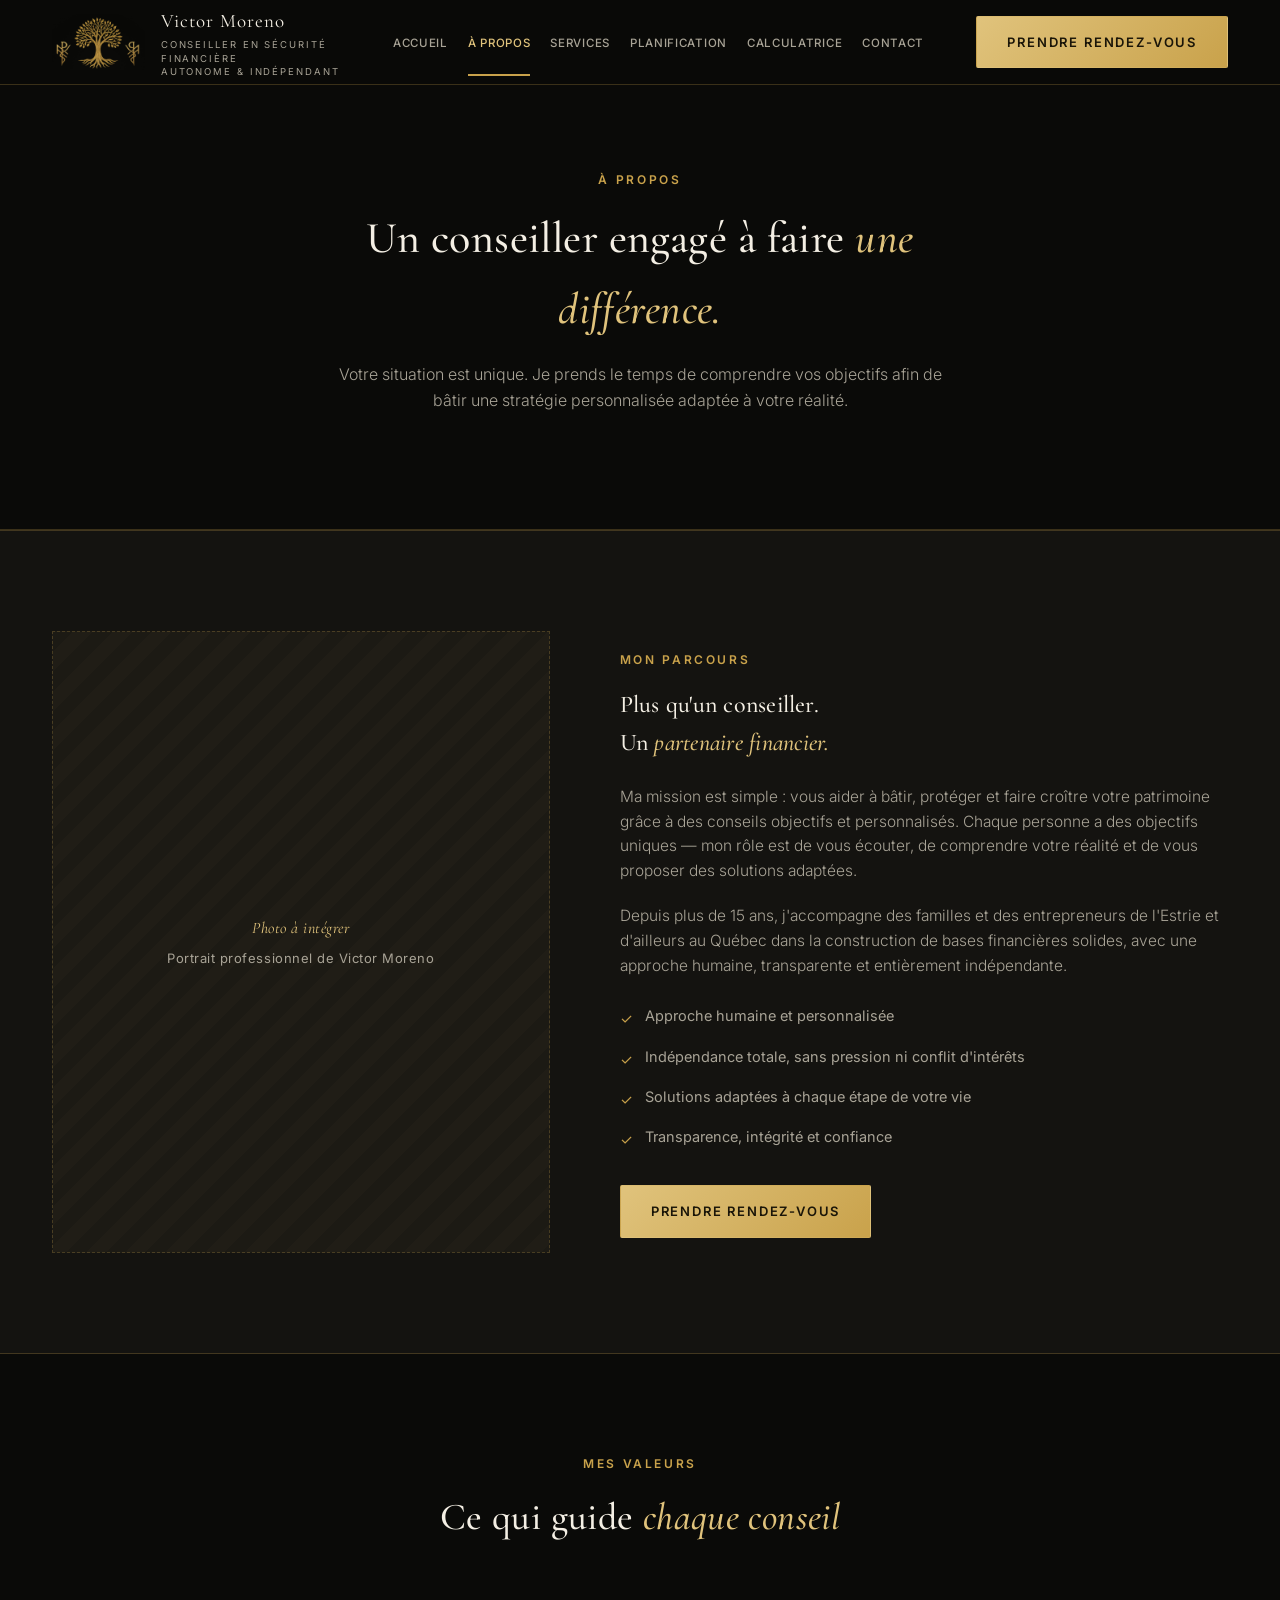
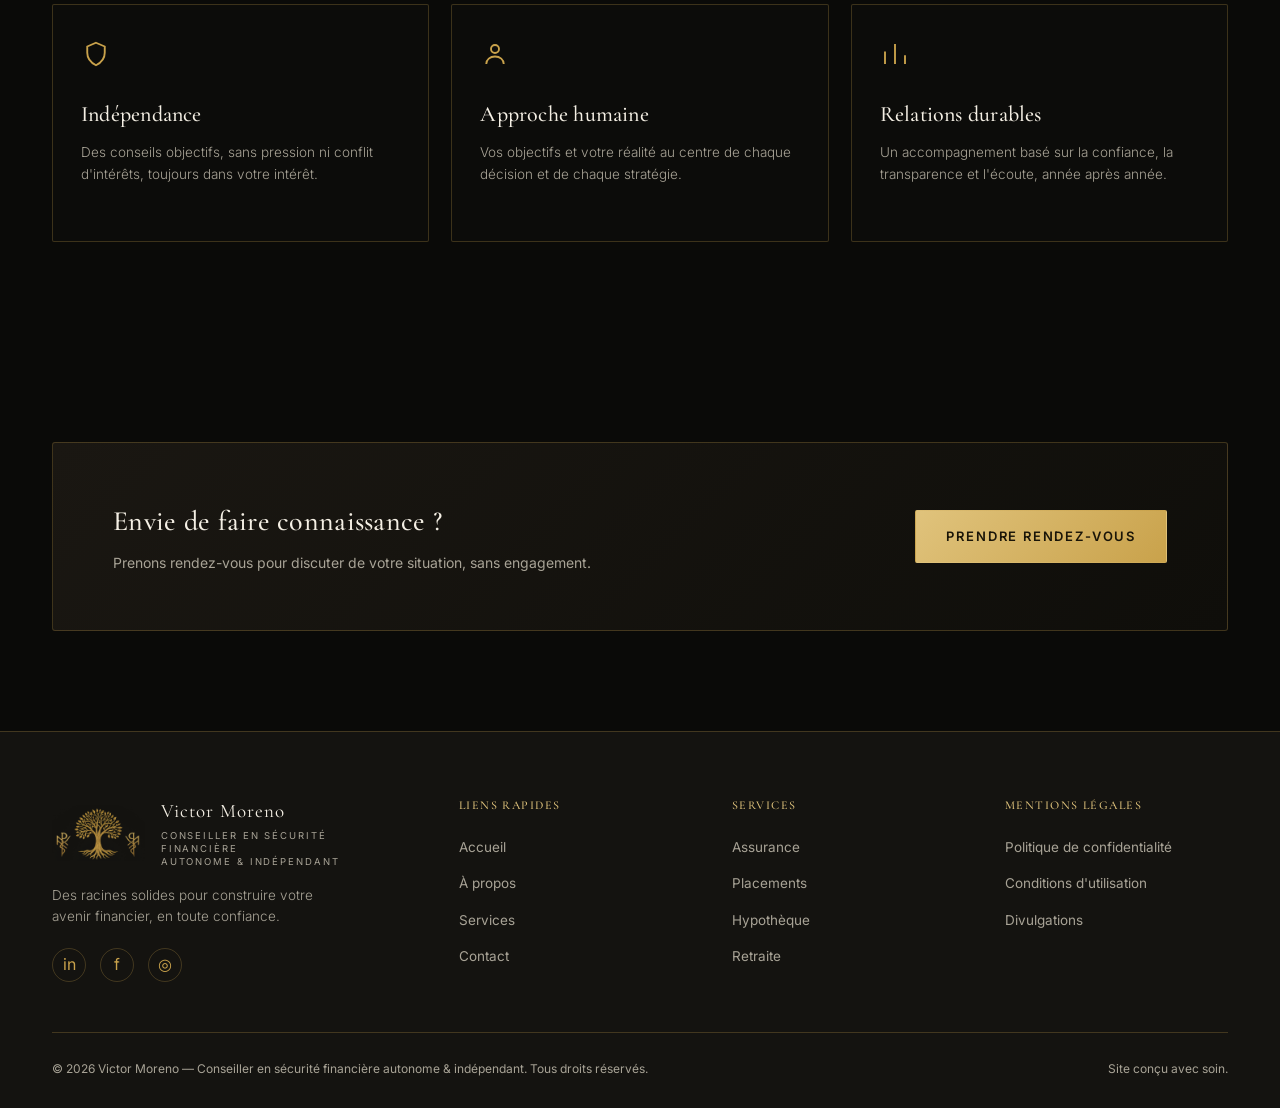
==== a-propos.html @ ce73782e "Add files via upload Site" ====
<!DOCTYPE html>
<html lang="fr">
<head>
<meta charset="UTF-8">
<meta name="viewport" content="width=device-width, initial-scale=1.0">
<title>À propos | Victor Moreno</title>
<link rel="preconnect" href="https://fonts.googleapis.com">
<link href="https://fonts.googleapis.com/css2?family=Cormorant+Garamond:ital,wght@0,400;0,500;0,600;1,500&family=Inter:wght@300;400;500;600;700&display=swap" rel="stylesheet">
<link rel="stylesheet" href="style.css">
</head>
<body>

<header>
  <div class="wrap nav">
    <div class="brand">
      <img src="logo-arbre.png" alt="Logo Victor Moreno" class="brand-logo">
      <div class="brand-text">
        <div class="name">Victor Moreno</div>
        <div class="tag">Conseiller en sécurité financière<br>autonome & indépendant</div>
      </div>
    </div>
    <nav>
      <ul>
        <li><a href="index.html">Accueil</a></li>
        <li><a href="a-propos.html" class="active">À propos</a></li>
        <li><a href="services.html">Services</a></li>
        <li><a href="planification.html">Planification</a></li>
        <li><a href="calculatrice.html">Calculatrice</a></li>
        <li><a href="contact.html">Contact</a></li>
      </ul>
    </nav>
    <div class="nav-right">
      <a href="contact.html" class="btn btn-primary">Prendre rendez-vous</a>
      <div class="burger"><span></span><span></span><span></span></div>
    </div>
  </div>
</header>

<section style="padding:170px 0 60px;border-bottom:1px solid var(--line);">
  <div class="wrap section-head center" style="max-width:700px;">
    <span class="eyebrow">À propos</span>
    <h2 style="margin-top:14px;font-size:44px;">Un conseiller engagé à faire <em>une différence.</em></h2>
    <p style="color:var(--grey);margin-top:18px;font-size:16px;font-weight:300;">Votre situation est unique. Je prends le temps de comprendre vos objectifs afin de bâtir une stratégie personnalisée adaptée à votre réalité.</p>
  </div>
</section>

<section class="about">
  <div class="wrap about-grid">
    <div class="ph">
      <div><span>Photo à intégrer</span>Portrait professionnel de Victor Moreno</div>
    </div>
    <div>
      <span class="eyebrow">Mon parcours</span>
      <h2 style="margin-top:14px;">Plus qu'un conseiller.<br>Un <em style="color:var(--gold-light);font-style:italic;">partenaire financier.</em></h2>
      <p class="body" style="margin-top:22px;">Ma mission est simple : vous aider à bâtir, protéger et faire croître votre patrimoine grâce à des conseils objectifs et personnalisés. Chaque personne a des objectifs uniques — mon rôle est de vous écouter, de comprendre votre réalité et de vous proposer des solutions adaptées.</p>
      <p class="body">Depuis plus de 15 ans, j'accompagne des familles et des entrepreneurs de l'Estrie et d'ailleurs au Québec dans la construction de bases financières solides, avec une approche humaine, transparente et entièrement indépendante.</p>
      <ul>
        <li><span class="check">✓</span> Approche humaine et personnalisée</li>
        <li><span class="check">✓</span> Indépendance totale, sans pression ni conflit d'intérêts</li>
        <li><span class="check">✓</span> Solutions adaptées à chaque étape de votre vie</li>
        <li><span class="check">✓</span> Transparence, intégrité et confiance</li>
      </ul>
      <a href="contact.html" class="btn btn-primary">Prendre rendez-vous</a>
    </div>
  </div>
</section>

<section>
  <div class="wrap">
    <div class="section-head center">
      <span class="eyebrow">Mes valeurs</span>
      <h2 style="margin-top:14px;">Ce qui guide <em>chaque conseil</em></h2>
    </div>
    <div class="services-grid">
      <div class="service-card">
        <div class="ic"><svg viewBox="0 0 24 24" fill="none" stroke="currentColor" stroke-width="1.5"><path d="M12 3l7 3v5c0 5-3 8-7 10-4-2-7-5-7-10V6l7-3z"/></svg></div>
        <h3>Indépendance</h3>
        <p>Des conseils objectifs, sans pression ni conflit d'intérêts, toujours dans votre intérêt.</p>
      </div>
      <div class="service-card">
        <div class="ic"><svg viewBox="0 0 24 24" fill="none" stroke="currentColor" stroke-width="1.5"><circle cx="12" cy="8" r="3.2"/><path d="M5 20c0-3.5 3-6 7-6s7 2.5 7 6"/></svg></div>
        <h3>Approche humaine</h3>
        <p>Vos objectifs et votre réalité au centre de chaque décision et de chaque stratégie.</p>
      </div>
      <div class="service-card">
        <div class="ic"><svg viewBox="0 0 24 24" fill="none" stroke="currentColor" stroke-width="1.5"><path d="M4 20V10M12 20V4M20 20v-7"/></svg></div>
        <h3>Relations durables</h3>
        <p>Un accompagnement basé sur la confiance, la transparence et l'écoute, année après année.</p>
      </div>
    </div>
  </div>
</section>

<section>
  <div class="wrap">
    <div class="cta-band">
      <div>
        <h3>Envie de faire connaissance ?</h3>
        <p>Prenons rendez-vous pour discuter de votre situation, sans engagement.</p>
      </div>
      <a href="contact.html" class="btn btn-primary">Prendre rendez-vous</a>
    </div>
  </div>
</section>

<footer>
  <div class="wrap">
    <div class="footer-grid">
      <div class="footer-brand">
        <div class="brand" style="margin-bottom:0;">
          <img src="logo-arbre.png" alt="Logo Victor Moreno" class="brand-logo">
          <div class="brand-text"><div class="name">Victor Moreno</div><div class="tag">Conseiller en sécurité financière<br>autonome & indépendant</div></div>
        </div>
        <p>Des racines solides pour construire votre avenir financier, en toute confiance.</p>
        <div class="socials">
          <a href="#">in</a><a href="#">f</a><a href="#">◎</a>
        </div>
      </div>
      <div class="footer-col">
        <h4>Liens rapides</h4>
        <ul><li><a href="index.html">Accueil</a></li><li><a href="a-propos.html">À propos</a></li><li><a href="services.html">Services</a></li><li><a href="contact.html">Contact</a></li></ul>
      </div>
      <div class="footer-col">
        <h4>Services</h4>
        <ul><li><a href="services.html">Assurance</a></li><li><a href="services.html">Placements</a></li><li><a href="services.html">Hypothèque</a></li><li><a href="services.html">Retraite</a></li></ul>
      </div>
      <div class="footer-col">
        <h4>Mentions légales</h4>
        <ul><li><a href="#">Politique de confidentialité</a></li><li><a href="#">Conditions d'utilisation</a></li><li><a href="#">Divulgations</a></li></ul>
      </div>
    </div>
    <div class="footer-bottom">
      <span>© 2026 Victor Moreno — Conseiller en sécurité financière autonome & indépendant. Tous droits réservés.</span>
      <span>Site conçu avec soin.</span>
    </div>
  </div>
</footer>

<script src="script.js"></script>
</body>
</html>
---- style.css ----
:root{
    --black:#0a0a08;
    --charcoal:#141310;
    --panel:#1b1a15;
    --gold:#c9a24b;
    --gold-light:#e0c37c;
    --cream:#f4efe4;
    --grey:#a8a396;
    --line:rgba(201,162,75,0.25);
    --serif:'Cormorant Garamond', serif;
    --sans:'Inter', sans-serif;
  }
  *{margin:0;padding:0;box-sizing:border-box;}
  html{scroll-behavior:smooth;}
  body{
    background:var(--black);
    color:var(--cream);
    font-family:var(--sans);
    line-height:1.6;
    overflow-x:hidden;
  }
 
  a{color:inherit;text-decoration:none;}
  img{max-width:100%;display:block;}
  .wrap{max-width:1240px;margin:0 auto;padding:0 32px;}
  h1,h2,h3,h4{font-family:var(--serif);font-weight:500;letter-spacing:0.01em;}
  .eyebrow{
    font-size:12px;letter-spacing:0.22em;text-transform:uppercase;
    color:var(--gold);font-weight:600;
  }
  .btn{
    display:inline-flex;align-items:center;gap:8px;
    padding:15px 30px;font-size:13px;letter-spacing:0.14em;text-transform:uppercase;
    font-weight:600;border-radius:2px;transition:all .25s ease;cursor:pointer;
    border:1px solid transparent;white-space:nowrap;
  }
  .btn-primary{background:linear-gradient(135deg,var(--gold-light),var(--gold));color:#1a1508;}
  .btn-primary:hover{filter:brightness(1.08);transform:translateY(-1px);}
  .btn-outline{border-color:var(--gold);color:var(--gold-light);}
  .btn-outline:hover{background:rgba(201,162,75,0.1);}

  /* PLACEHOLDER IMAGE BLOCKS */
  .ph{
    position:relative;background:
      repeating-linear-gradient(135deg, #1c1a14 0px, #1c1a14 14px, #201d16 14px, #201d16 28px);
    border:1px dashed var(--line);
    display:flex;align-items:center;justify-content:center;
    text-align:center;color:var(--grey);font-size:13px;
    letter-spacing:0.04em;padding:20px;
  }
  .ph span{display:block;font-family:var(--serif);font-size:16px;color:var(--gold-light);margin-bottom:6px;font-style:italic;}

  /* HEADER */
  header{
    position:fixed;top:0;left:0;right:0;z-index:100;
    background:rgba(10,10,8,0.85);backdrop-filter:blur(10px);
    border-bottom:1px solid var(--line);
  }
  .nav{display:flex;align-items:center;justify-content:space-between;height:84px;gap:16px;}
  .brand{display:flex;align-items:center;gap:16px;flex-shrink:0;}
  .brand-mark{
    font-family:var(--serif);font-style:italic;font-weight:600;
    font-size:40px;line-height:1;letter-spacing:-0.03em;
    background:linear-gradient(180deg, var(--gold-light) 15%, var(--gold) 90%);
    -webkit-background-clip:text;background-clip:text;color:transparent;
    display:block;padding-bottom:2px;
  }
  .brand-logo{
    height:56px;width:auto;display:block;flex-shrink:0;
    object-fit:contain;
  }
  .brand-text{max-width:180px;}
  .brand-text .name{font-family:var(--serif);font-size:19px;letter-spacing:0.06em;color:var(--cream);}
  .brand-text .tag{font-size:9.5px;letter-spacing:0.2em;color:var(--grey);text-transform:uppercase;line-height:1.4;white-space:normal;margin-top:2px;}
  nav{min-width:0;flex-shrink:1;}
  nav ul{display:flex;gap:20px;list-style:none;flex-wrap:nowrap;}
  nav ul li a{
    font-size:11.5px;letter-spacing:0.06em;text-transform:uppercase;color:var(--grey);
    font-weight:500;transition:color .2s;position:relative;white-space:nowrap;
  }
  nav ul li a:hover, nav ul li a.active{color:var(--gold-light);}
  nav ul li a.active::after{
    content:'';position:absolute;bottom:-26px;left:0;right:0;height:2px;background:var(--gold);
  }
  .nav-right{display:flex;align-items:center;gap:20px;flex-shrink:0;}
  .burger{display:none;flex-direction:column;gap:5px;cursor:pointer;}
  .burger span{width:24px;height:1.5px;background:var(--gold-light);}

  /* HERO */
  .hero{
    position:relative;min-height:760px;display:flex;align-items:center;overflow:hidden;
    border-bottom:1px solid var(--line);padding:150px 0 70px;
  }
  .hero-bg{
    position:absolute;inset:0;z-index:0;
    background-image:url('tree-hero.png');
    background-size:cover;background-position:center 30%;
  }
  .hero-bg::after{
    content:'';position:absolute;inset:0;
    background:
      linear-gradient(90deg, rgba(6,6,4,0.94) 0%, rgba(6,6,4,0.75) 30%, rgba(6,6,4,0.25) 55%, rgba(6,6,4,0.55) 78%, rgba(6,6,4,0.85) 100%),
      linear-gradient(180deg, rgba(6,6,4,0.55) 0%, rgba(6,6,4,0.1) 22%, rgba(6,6,4,0.15) 70%, rgba(6,6,4,0.85) 100%);
  }
  .hero-grid{
    position:relative;z-index:1;display:grid;grid-template-columns:1.1fr 0.9fr;gap:60px;align-items:center;
  }
  .hero h1{font-size:52px;line-height:1.12;color:var(--cream);margin-bottom:22px;text-shadow:0 2px 24px rgba(0,0,0,0.5);}
  .hero h1 em{color:var(--gold-light);font-style:italic;}
  .hero p.lead{font-size:16px;color:var(--cream);opacity:0.85;max-width:440px;margin-bottom:34px;font-weight:300;}
  .hero-cta{display:flex;gap:16px;margin-bottom:44px;flex-wrap:wrap;}
  .hero-badges{display:flex;gap:28px;flex-wrap:wrap;}
  .hero-badge{display:flex;align-items:center;gap:10px;}
  .hero-badge .dot{width:6px;height:6px;border-radius:50%;background:var(--gold);}
  .hero-badge span{font-size:12px;color:var(--cream);opacity:0.8;letter-spacing:0.04em;}

  .side-cards{display:flex;flex-direction:column;gap:14px;}
  .side-card{
    display:flex;gap:14px;align-items:flex-start;border:1px solid var(--line);
    background:rgba(10,10,8,0.55);backdrop-filter:blur(6px);padding:18px 20px;border-radius:2px;
  }
  .side-card .ic{color:var(--gold);flex-shrink:0;margin-top:2px;}
  .side-card h4{font-family:var(--sans);font-size:13.5px;letter-spacing:0.03em;color:var(--gold-light);font-weight:600;margin-bottom:3px;}
  .side-card p{font-size:12.5px;color:var(--grey);}

  /* FOUNDATIONS STRIP */
  .foundations{padding:52px 0;border-bottom:1px solid var(--line);}
  .foundations .head{text-align:center;font-size:11.5px;letter-spacing:0.2em;text-transform:uppercase;color:var(--grey);margin-bottom:36px;}
  .found-grid{display:grid;grid-template-columns:repeat(7,1fr);gap:10px;}
  .found-item{text-align:center;padding:0 6px;}
  .found-item .ic{color:var(--gold);margin-bottom:12px;}
  .found-item .ic svg{width:26px;height:26px;}
  .found-item h4{font-family:var(--sans);font-size:12.5px;letter-spacing:0.04em;color:var(--cream);font-weight:600;margin-bottom:5px;}
  .found-item p{font-size:11px;color:var(--grey);line-height:1.5;}

  /* SECTION GENERIC */
  section{padding:100px 0;}
  .section-head{max-width:640px;margin-bottom:56px;}
  .section-head .eyebrow{margin-bottom:14px;display:block;}
  .section-head h2{font-size:38px;color:var(--cream);}
  .section-head h2 em{color:var(--gold-light);font-style:italic;}
  .center{text-align:center;margin-left:auto;margin-right:auto;}

  /* ABOUT */
  .about{background:var(--charcoal);border-top:1px solid var(--line);border-bottom:1px solid var(--line);}
  .about-grid{display:grid;grid-template-columns:0.9fr 1.1fr;gap:70px;align-items:center;}
  .about .ph{aspect-ratio:4/5;}
  .about ul{list-style:none;margin:26px 0 34px;display:flex;flex-direction:column;gap:14px;}
  .about ul li{display:flex;gap:12px;align-items:flex-start;font-size:14.5px;color:var(--grey);}
  .about ul li .check{color:var(--gold);flex-shrink:0;margin-top:3px;}
  .about p.body{color:var(--grey);font-size:15.5px;margin-bottom:20px;font-weight:300;}

  /* RACINES INTERACTIVE */
  .racines{}
  .racines-visual-wrap{
    display:flex;align-items:center;gap:18px;
  }
  .racines-arrow{
    flex-shrink:0;width:44px;height:44px;border-radius:50%;border:1px solid var(--line);
    display:flex;align-items:center;justify-content:center;color:var(--gold);cursor:pointer;
    background:rgba(201,162,75,0.04);transition:all .2s;
  }
  .racines-arrow:hover{border-color:var(--gold);background:rgba(201,162,75,0.1);}
  .racines-diagram-panel{
    flex:1;min-width:0;border:1px solid var(--line);border-radius:3px;
    background:rgba(201,162,75,0.03);
    display:grid;grid-template-columns:1.35fr 1fr;gap:0;overflow:hidden;
  }
  .racines-svg-area{padding:36px 20px 26px;display:flex;flex-direction:column;align-items:center;}
  .racines-svg-area svg{width:100%;height:auto;overflow:visible;}
  .racine-node{cursor:pointer;}
  .racine-node circle.ring{
    fill:var(--black);stroke:var(--line);stroke-width:1.4;transition:all .25s;
  }
  .racine-node .icon{color:var(--grey);transition:color .25s;}
  .racine-node text.label{
    fill:var(--grey);font-family:'Inter',sans-serif;font-size:10.5px;font-weight:600;
    letter-spacing:0.06em;text-anchor:middle;text-transform:uppercase;transition:fill .25s;
  }
  .racine-node.active circle.ring{fill:var(--gold);stroke:var(--gold);}
  .racine-node.active .icon{color:#1a1508;}
  .racine-node.active text.label{fill:var(--gold-light);}
  .racine-node:hover circle.ring{stroke:var(--gold-light);}
  .racine-path{fill:none;stroke:var(--line);stroke-width:1.6;transition:all .25s;}
  .racine-path.active{stroke:var(--gold);stroke-width:2.2;}

  .racines-detail{padding:38px 40px;display:flex;flex-direction:column;justify-content:center;border-left:1px solid var(--line);}
  .racines-detail .num-tag{
    display:inline-flex;align-items:center;gap:8px;font-size:11px;letter-spacing:0.14em;
    text-transform:uppercase;color:var(--gold);margin-bottom:14px;font-weight:600;
  }
  .racines-detail h3{font-size:26px;color:var(--gold-light);margin-bottom:12px;}
  .racines-detail p.d{color:var(--grey);font-size:14px;margin-bottom:20px;font-weight:300;}
  .racines-detail ul{list-style:none;display:flex;flex-direction:column;gap:9px;margin-bottom:24px;}
  .racines-detail ul li{font-size:13px;color:var(--grey);display:flex;gap:9px;}
  .racines-detail ul li::before{content:'✓';color:var(--gold);flex-shrink:0;}

  /* SERVICES */
  .services-grid{display:grid;grid-template-columns:repeat(3,1fr);gap:22px;}
  .service-card{
    border:1px solid var(--line);padding:34px 28px;border-radius:2px;transition:all .25s ease;
    background:rgba(255,255,255,0.01);
  }
  .service-card:hover{border-color:var(--gold);transform:translateY(-3px);background:rgba(201,162,75,0.04);}
  .service-card .ic{color:var(--gold);margin-bottom:20px;}
  .service-card .ic svg{width:30px;height:30px;}
  .service-card h3{font-size:22px;color:var(--cream);margin-bottom:10px;}
  .service-card p{font-size:13.5px;color:var(--grey);margin-bottom:22px;font-weight:300;}
  .service-card .link{font-size:12px;letter-spacing:0.1em;text-transform:uppercase;color:var(--gold-light);font-weight:600;}

  /* PROCESS */
  .process{background:var(--charcoal);border-top:1px solid var(--line);border-bottom:1px solid var(--line);}
  .process-grid{display:grid;grid-template-columns:repeat(5,1fr);gap:0;position:relative;}
  .process-item{text-align:center;padding:0 14px;position:relative;}
  .process-item .circle{
    width:64px;height:64px;border:1px solid var(--gold);border-radius:50%;
    display:flex;align-items:center;justify-content:center;margin:0 auto 18px;
    font-family:var(--serif);font-size:22px;color:var(--gold-light);background:var(--black);position:relative;z-index:2;
  }
  .process-item h4{font-size:14px;color:var(--cream);letter-spacing:0.05em;margin-bottom:8px;font-weight:600;}
  .process-item p{font-size:12px;color:var(--grey);}
  .process-grid::before{
    content:'';position:absolute;top:32px;left:10%;right:10%;height:1px;
    background:repeating-linear-gradient(90deg,var(--gold) 0 6px, transparent 6px 12px);opacity:0.5;z-index:1;
  }

  /* STATS */
  .stats-grid{display:grid;grid-template-columns:repeat(4,1fr);gap:1px;background:var(--line);border:1px solid var(--line);}
  .stat-item{background:var(--black);padding:38px 24px;text-align:center;}
  .stat-item .n{font-family:var(--serif);font-size:38px;color:var(--gold-light);margin-bottom:6px;}
  .stat-item .l{font-size:12px;color:var(--grey);letter-spacing:0.04em;}

  /* CONTACT / CTA */
  .cta-band{
    background:linear-gradient(135deg,#1a1712,#0f0e0a);border:1px solid var(--line);
    border-radius:3px;padding:56px 60px;display:flex;align-items:center;justify-content:space-between;gap:40px;flex-wrap:wrap;
  }
  .cta-band h3{font-size:28px;color:var(--cream);margin-bottom:8px;}
  .cta-band p{color:var(--grey);font-size:14px;}
  .contact-grid{display:grid;grid-template-columns:1fr 1fr;gap:60px;margin-top:70px;}
  .contact-info{display:flex;flex-direction:column;gap:22px;}
  .contact-row{display:flex;gap:16px;align-items:flex-start;}
  .contact-row .ic{color:var(--gold);flex-shrink:0;}
  .contact-row h4{font-size:13px;color:var(--gold-light);text-transform:uppercase;letter-spacing:0.06em;margin-bottom:4px;}
  .contact-row p{font-size:14.5px;color:var(--grey);}
  .contact-form{display:flex;flex-direction:column;gap:16px;}
  .contact-form input,.contact-form textarea{
    background:var(--panel);border:1px solid var(--line);color:var(--cream);padding:14px 16px;
    font-family:var(--sans);font-size:14px;border-radius:2px;
  }
  .contact-form input:focus,.contact-form textarea:focus{outline:none;border-color:var(--gold);}
  .contact-form textarea{resize:vertical;min-height:110px;}
  .form-row{display:grid;grid-template-columns:1fr 1fr;gap:16px;}

  /* FOOTER */
  footer{border-top:1px solid var(--line);padding:64px 0 30px;background:var(--charcoal);}
  .footer-grid{display:grid;grid-template-columns:1.6fr 1fr 1fr 1fr;gap:50px;margin-bottom:50px;}
  .footer-brand p{color:var(--grey);font-size:13.5px;margin:16px 0 20px;max-width:300px;font-weight:300;}
  .footer-col h4{font-size:12px;letter-spacing:0.12em;text-transform:uppercase;color:var(--gold-light);margin-bottom:18px;}
  .footer-col ul{list-style:none;display:flex;flex-direction:column;gap:11px;}
  .footer-col ul li a{font-size:13.5px;color:var(--grey);transition:color .2s;}
  .footer-col ul li a:hover{color:var(--gold-light);}
  .footer-bottom{
    border-top:1px solid var(--line);padding-top:26px;display:flex;justify-content:space-between;
    align-items:center;font-size:12px;color:var(--grey);flex-wrap:wrap;gap:12px;
  }
  .socials{display:flex;gap:14px;}
  .socials a{width:34px;height:34px;border:1px solid var(--line);border-radius:50%;display:flex;align-items:center;justify-content:center;color:var(--gold);}

  @media (max-width:1140px){
    nav ul{display:none;}
    .burger{display:flex;}
    .brand-text .tag{display:none;}
    .brand-mark{font-size:34px;}
    .brand-logo{height:46px;}
  }
  @media (max-width:980px){
    .hero-grid,.about-grid,.contact-grid{grid-template-columns:1fr;}
    .found-grid{grid-template-columns:repeat(3,1fr);row-gap:28px;}
    .services-grid{grid-template-columns:1fr 1fr;}
    .process-grid{grid-template-columns:repeat(3,1fr);row-gap:30px;}
    .process-grid::before{display:none;}
    .stats-grid{grid-template-columns:1fr 1fr;}
    .footer-grid{grid-template-columns:1fr 1fr;}
    .racines-diagram-panel{grid-template-columns:1fr;}
    .racines-detail{border-left:none;border-top:1px solid var(--line);}
    .racines-visual-wrap{flex-direction:column;}
    .racines-arrow{display:none;}
    .hero h1{font-size:38px;}
  }
  @media (max-width:600px){
    .found-grid{grid-template-columns:repeat(2,1fr);}
    .services-grid{grid-template-columns:1fr;}
    .process-grid{grid-template-columns:1fr 1fr;}
    .stats-grid{grid-template-columns:1fr 1fr;}
    .footer-grid{grid-template-columns:1fr;}
    .form-row{grid-template-columns:1fr;}
    .cta-band{padding:40px 26px;flex-direction:column;text-align:center;}
  }
/* CALCULATRICE */
.calc-panel{
  display:grid;grid-template-columns:1fr 1fr;gap:0;
  border:1px solid var(--line);border-radius:3px;overflow:hidden;
  background:rgba(201,162,75,0.03);
}
.calc-inputs{padding:44px;border-right:1px solid var(--line);}
.calc-results{padding:44px;display:flex;flex-direction:column;gap:22px;}
.calc-field{margin-bottom:26px;}
.calc-field label{
  display:flex;justify-content:space-between;align-items:center;
  font-size:13px;color:var(--grey);letter-spacing:0.02em;margin-bottom:10px;
}
.calc-field label .val{
  color:var(--gold-light);font-family:var(--serif);font-size:17px;font-weight:600;
}
.calc-field input[type="range"]{
  width:100%;-webkit-appearance:none;height:3px;background:var(--line);border-radius:2px;outline:none;
}
.calc-field input[type="range"]::-webkit-slider-thumb{
  -webkit-appearance:none;width:17px;height:17px;border-radius:50%;
  background:var(--gold-light);cursor:pointer;border:2px solid var(--black);
  box-shadow:0 0 0 1px var(--gold);
}
.calc-field input[type="range"]::-moz-range-thumb{
  width:17px;height:17px;border-radius:50%;background:var(--gold-light);
  cursor:pointer;border:2px solid var(--black);box-shadow:0 0 0 1px var(--gold);
}
.calc-field .sub{font-size:11px;color:var(--grey);opacity:0.7;margin-top:6px;}

.calc-hero-stat{
  border:1px solid var(--gold);border-radius:2px;padding:28px 26px;text-align:center;
  background:rgba(201,162,75,0.06);
}
.calc-hero-stat .l{font-size:12px;letter-spacing:0.1em;text-transform:uppercase;color:var(--grey);margin-bottom:8px;}
.calc-hero-stat .n{font-family:var(--serif);font-size:40px;color:var(--gold-light);}

.calc-mini-grid{display:grid;grid-template-columns:1fr 1fr;gap:14px;}
.calc-mini{border:1px solid var(--line);border-radius:2px;padding:18px 20px;}
.calc-mini .l{font-size:11.5px;color:var(--grey);letter-spacing:0.04em;margin-bottom:6px;}
.calc-mini .n{font-family:var(--serif);font-size:22px;color:var(--cream);}

.calc-chart{margin-top:6px;}
.calc-chart-legend{display:flex;gap:20px;margin-bottom:14px;}
.calc-chart-legend span{display:flex;align-items:center;gap:8px;font-size:12px;color:var(--grey);}
.calc-chart-legend .sw{width:10px;height:10px;border-radius:2px;}
.calc-disclaimer{font-size:11.5px;color:var(--grey);opacity:0.7;margin-top:6px;line-height:1.6;}

@media (max-width:980px){
  .calc-panel{grid-template-columns:1fr;}
  .calc-inputs{border-right:none;border-bottom:1px solid var(--line);}
}

/* CARDS GRID 4 (audience / benefit cards) */
.cards-grid-4{display:grid;grid-template-columns:repeat(4,1fr);gap:20px;}
@media (max-width:980px){.cards-grid-4{grid-template-columns:1fr 1fr;}}
@media (max-width:600px){.cards-grid-4{grid-template-columns:1fr;}}

/* TRUST BAR */
.trust-bar{
  display:flex;justify-content:center;align-items:center;gap:16px;flex-wrap:wrap;
  padding:30px 0;border-top:1px solid var(--line);border-bottom:1px solid var(--line);text-align:center;
}
.trust-bar span{font-size:11.5px;letter-spacing:0.06em;text-transform:uppercase;color:var(--grey);}
.trust-bar strong{color:var(--gold-light);font-weight:600;}
.trust-bar .dot-sep{color:var(--gold);opacity:0.5;font-size:13px;}

/* FAQ */
.faq{max-width:820px;margin:0 auto;}
.faq-item{border-bottom:1px solid var(--line);padding:24px 0;}
.faq-item summary{
  cursor:pointer;font-family:var(--serif);font-size:19px;color:var(--cream);
  list-style:none;display:flex;justify-content:space-between;align-items:center;gap:20px;
}
.faq-item summary::-webkit-details-marker{display:none;}
.faq-item summary::after{
  content:'+';color:var(--gold);font-size:24px;flex-shrink:0;font-family:var(--sans);font-weight:300;
}
.faq-item[open] summary::after{content:'\2212';}
.faq-item p{color:var(--grey);font-size:14.5px;margin-top:16px;font-weight:300;line-height:1.75;max-width:680px;}
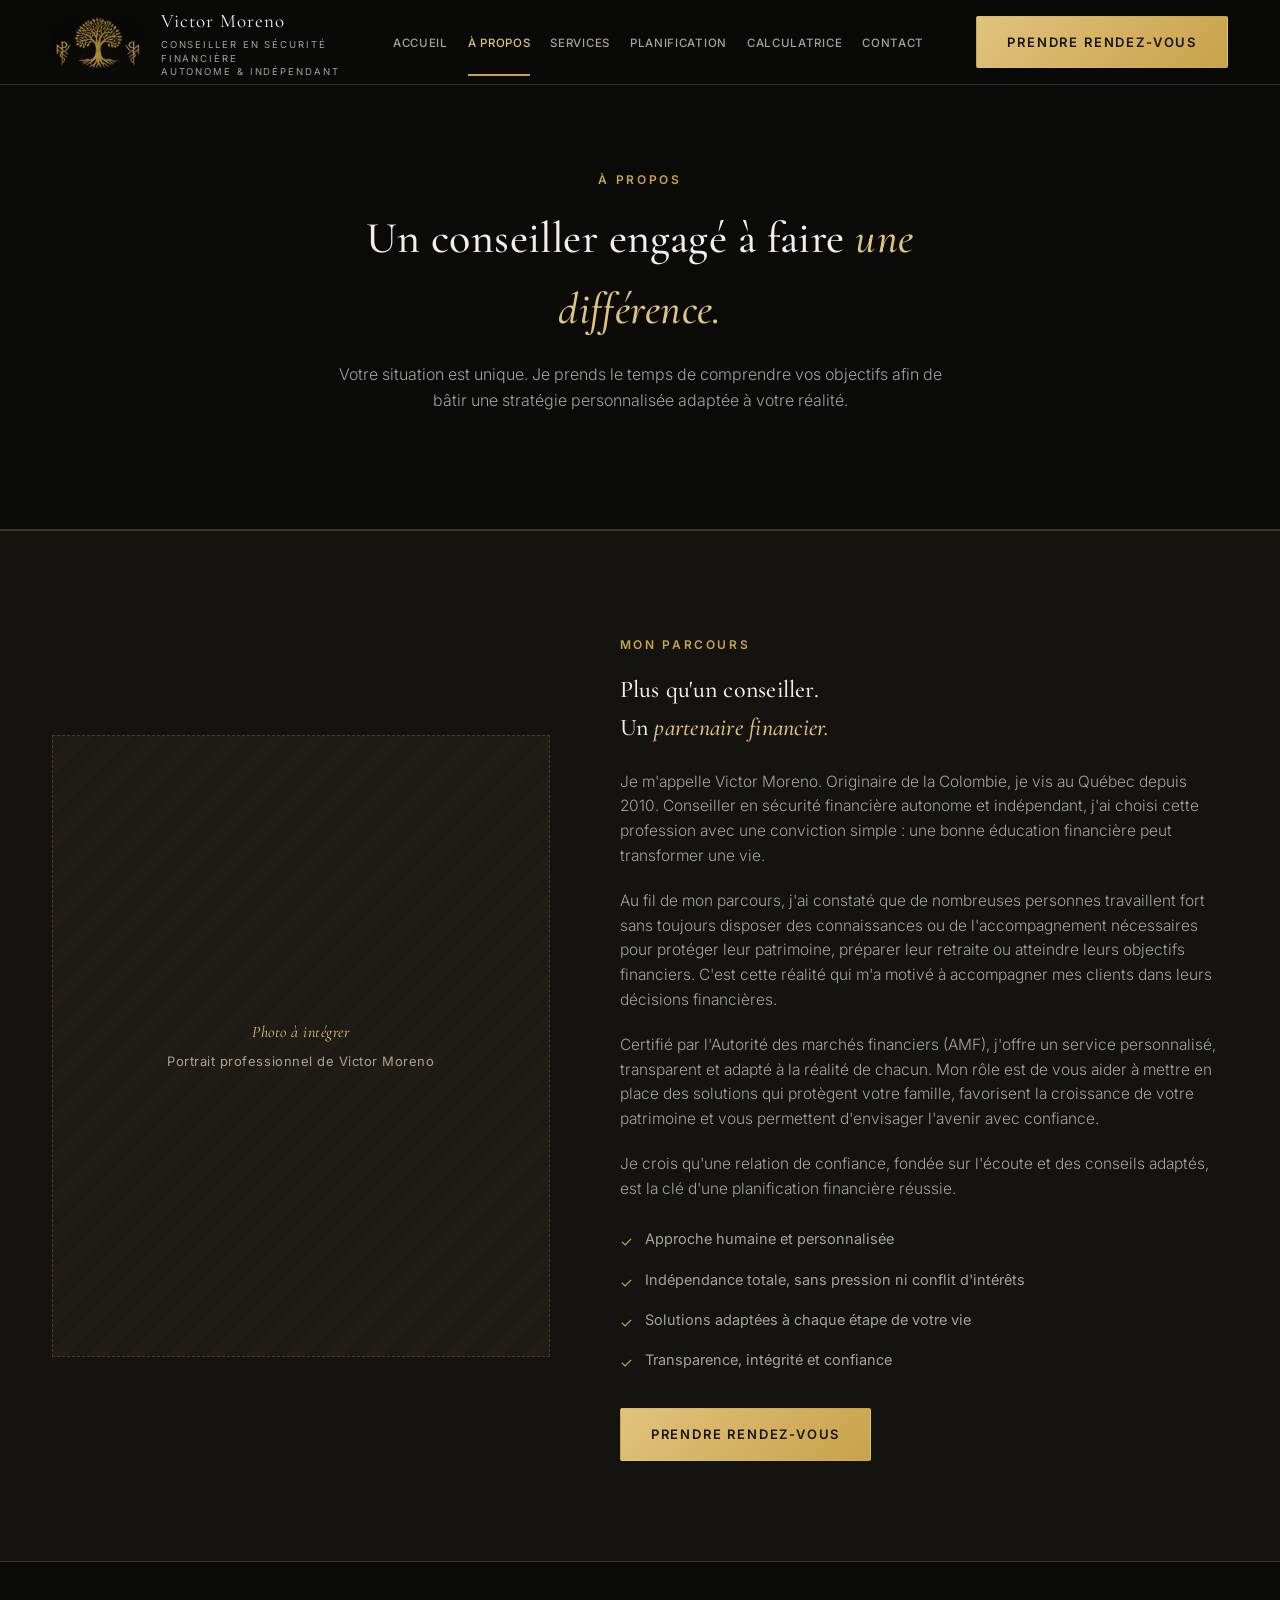
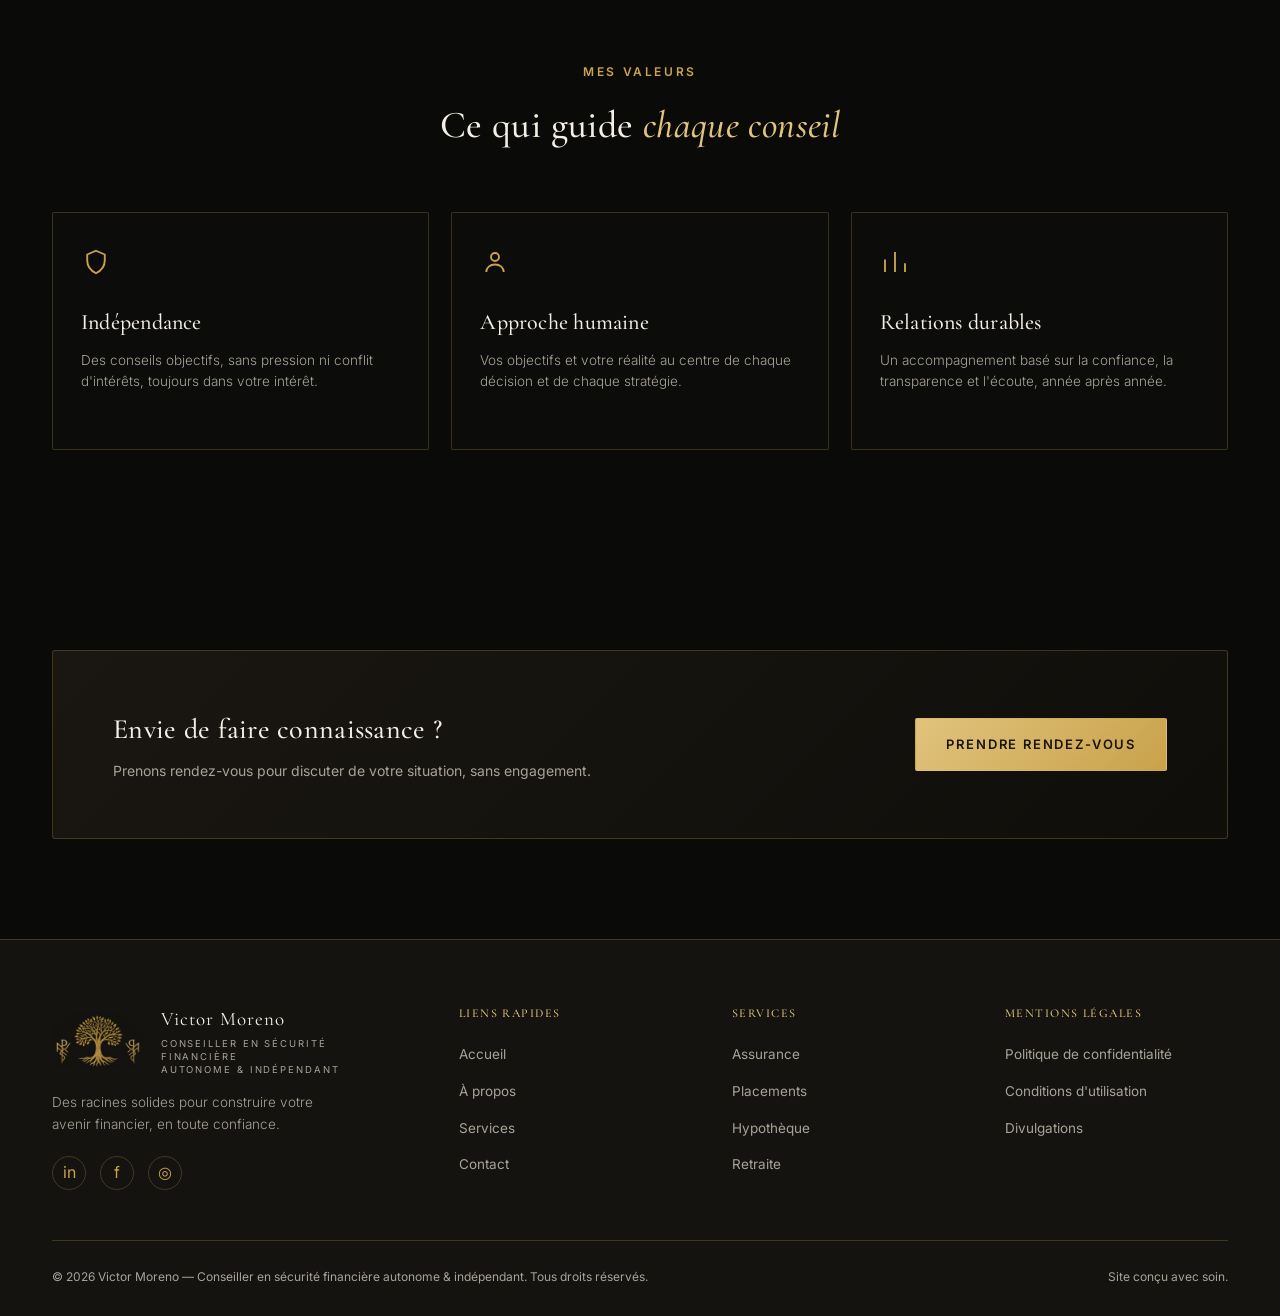
==== commit 6d6c4e62: "Modification de a propos" ====
--- a/a-propos.html
+++ b/a-propos.html
@@ -52,8 +52,10 @@
     <div>
       <span class="eyebrow">Mon parcours</span>
       <h2 style="margin-top:14px;">Plus qu'un conseiller.<br>Un <em style="color:var(--gold-light);font-style:italic;">partenaire financier.</em></h2>
-      <p class="body" style="margin-top:22px;">Ma mission est simple : vous aider à bâtir, protéger et faire croître votre patrimoine grâce à des conseils objectifs et personnalisés. Chaque personne a des objectifs uniques — mon rôle est de vous écouter, de comprendre votre réalité et de vous proposer des solutions adaptées.</p>
-      <p class="body">Depuis plus de 15 ans, j'accompagne des familles et des entrepreneurs de l'Estrie et d'ailleurs au Québec dans la construction de bases financières solides, avec une approche humaine, transparente et entièrement indépendante.</p>
+      <p class="body" style="margin-top:22px;">Je m'appelle Victor Moreno. Originaire de la Colombie, je vis au Québec depuis 2010. Conseiller en sécurité financière autonome et indépendant, j'ai choisi cette profession avec une conviction simple : une bonne éducation financière peut transformer une vie.</p>
+      <p class="body">Au fil de mon parcours, j'ai constaté que de nombreuses personnes travaillent fort sans toujours disposer des connaissances ou de l'accompagnement nécessaires pour protéger leur patrimoine, préparer leur retraite ou atteindre leurs objectifs financiers. C'est cette réalité qui m'a motivé à accompagner mes clients dans leurs décisions financières.</p>
+      <p class="body">Certifié par l'Autorité des marchés financiers (AMF), j'offre un service personnalisé, transparent et adapté à la réalité de chacun. Mon rôle est de vous aider à mettre en place des solutions qui protègent votre famille, favorisent la croissance de votre patrimoine et vous permettent d'envisager l'avenir avec confiance.</p>
+      <p class="body">Je crois qu'une relation de confiance, fondée sur l'écoute et des conseils adaptés, est la clé d'une planification financière réussie.</p>
       <ul>
         <li><span class="check">✓</span> Approche humaine et personnalisée</li>
         <li><span class="check">✓</span> Indépendance totale, sans pression ni conflit d'intérêts</li>
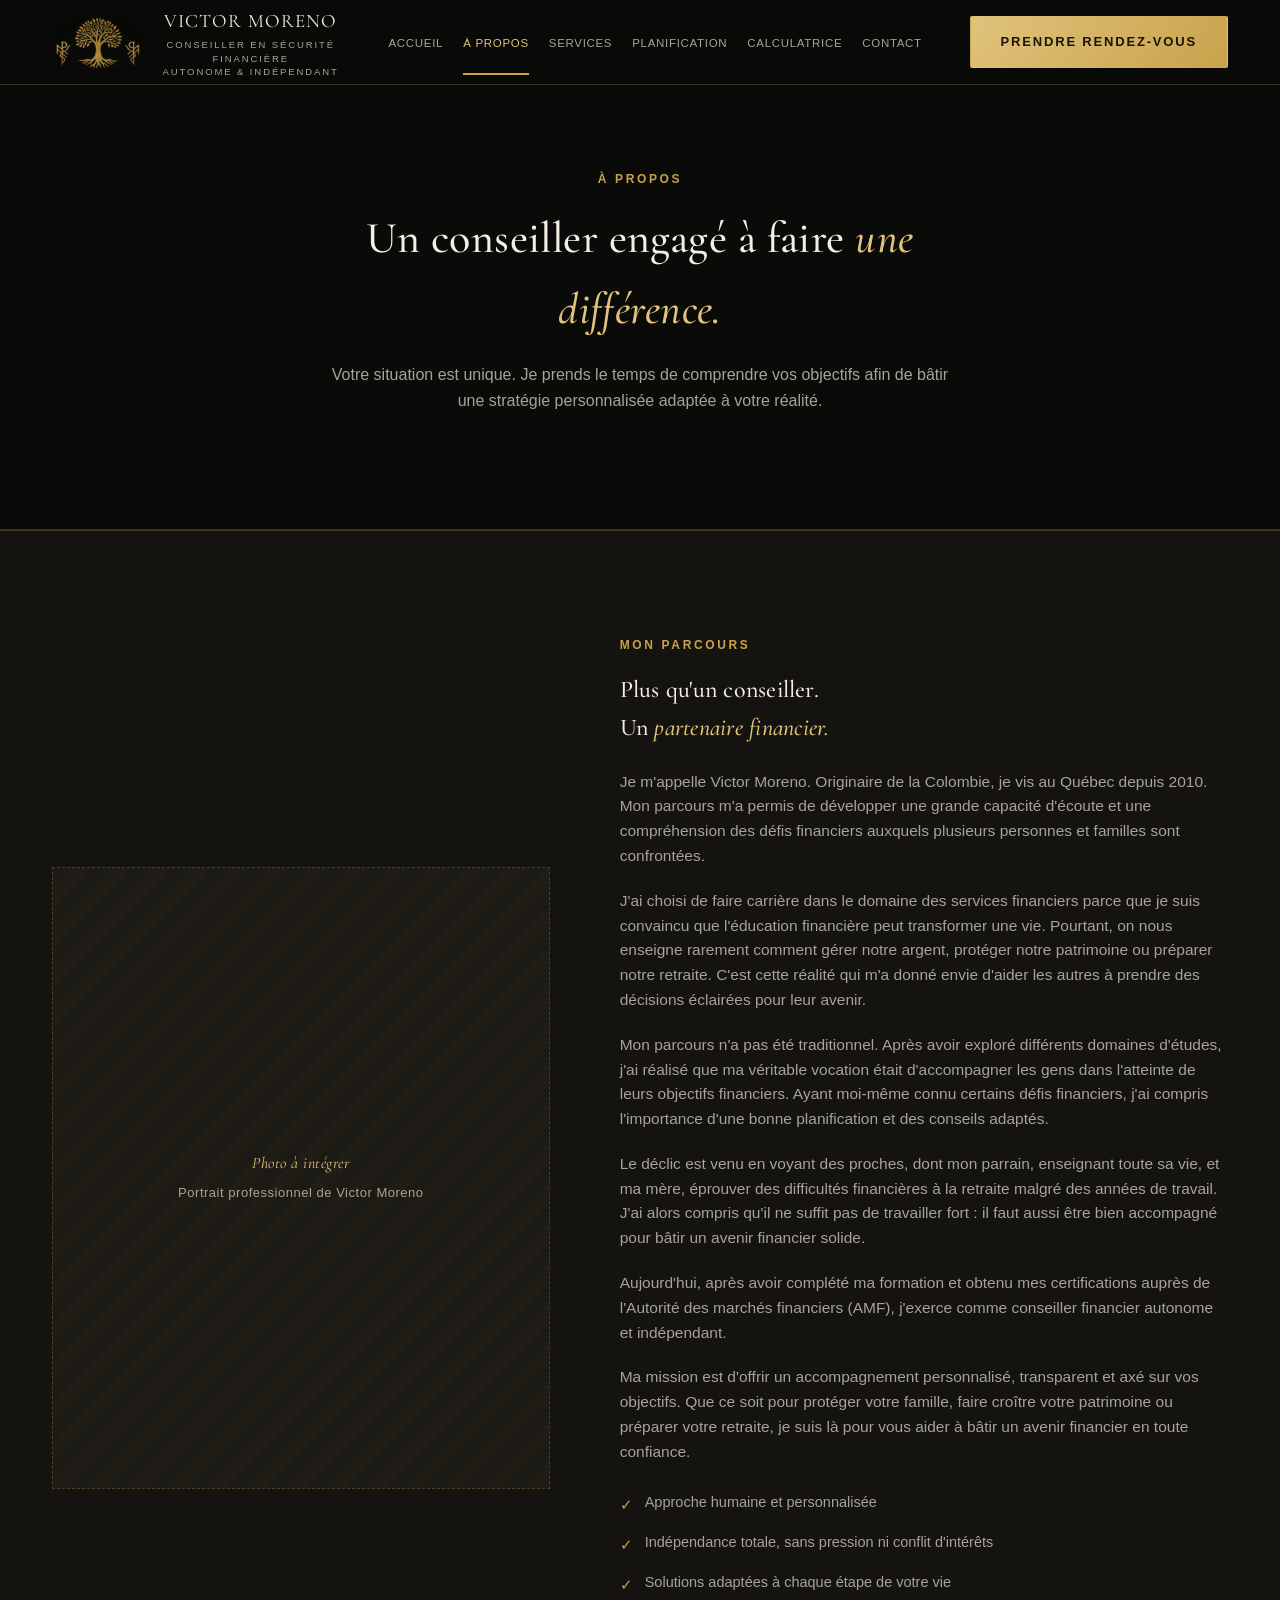
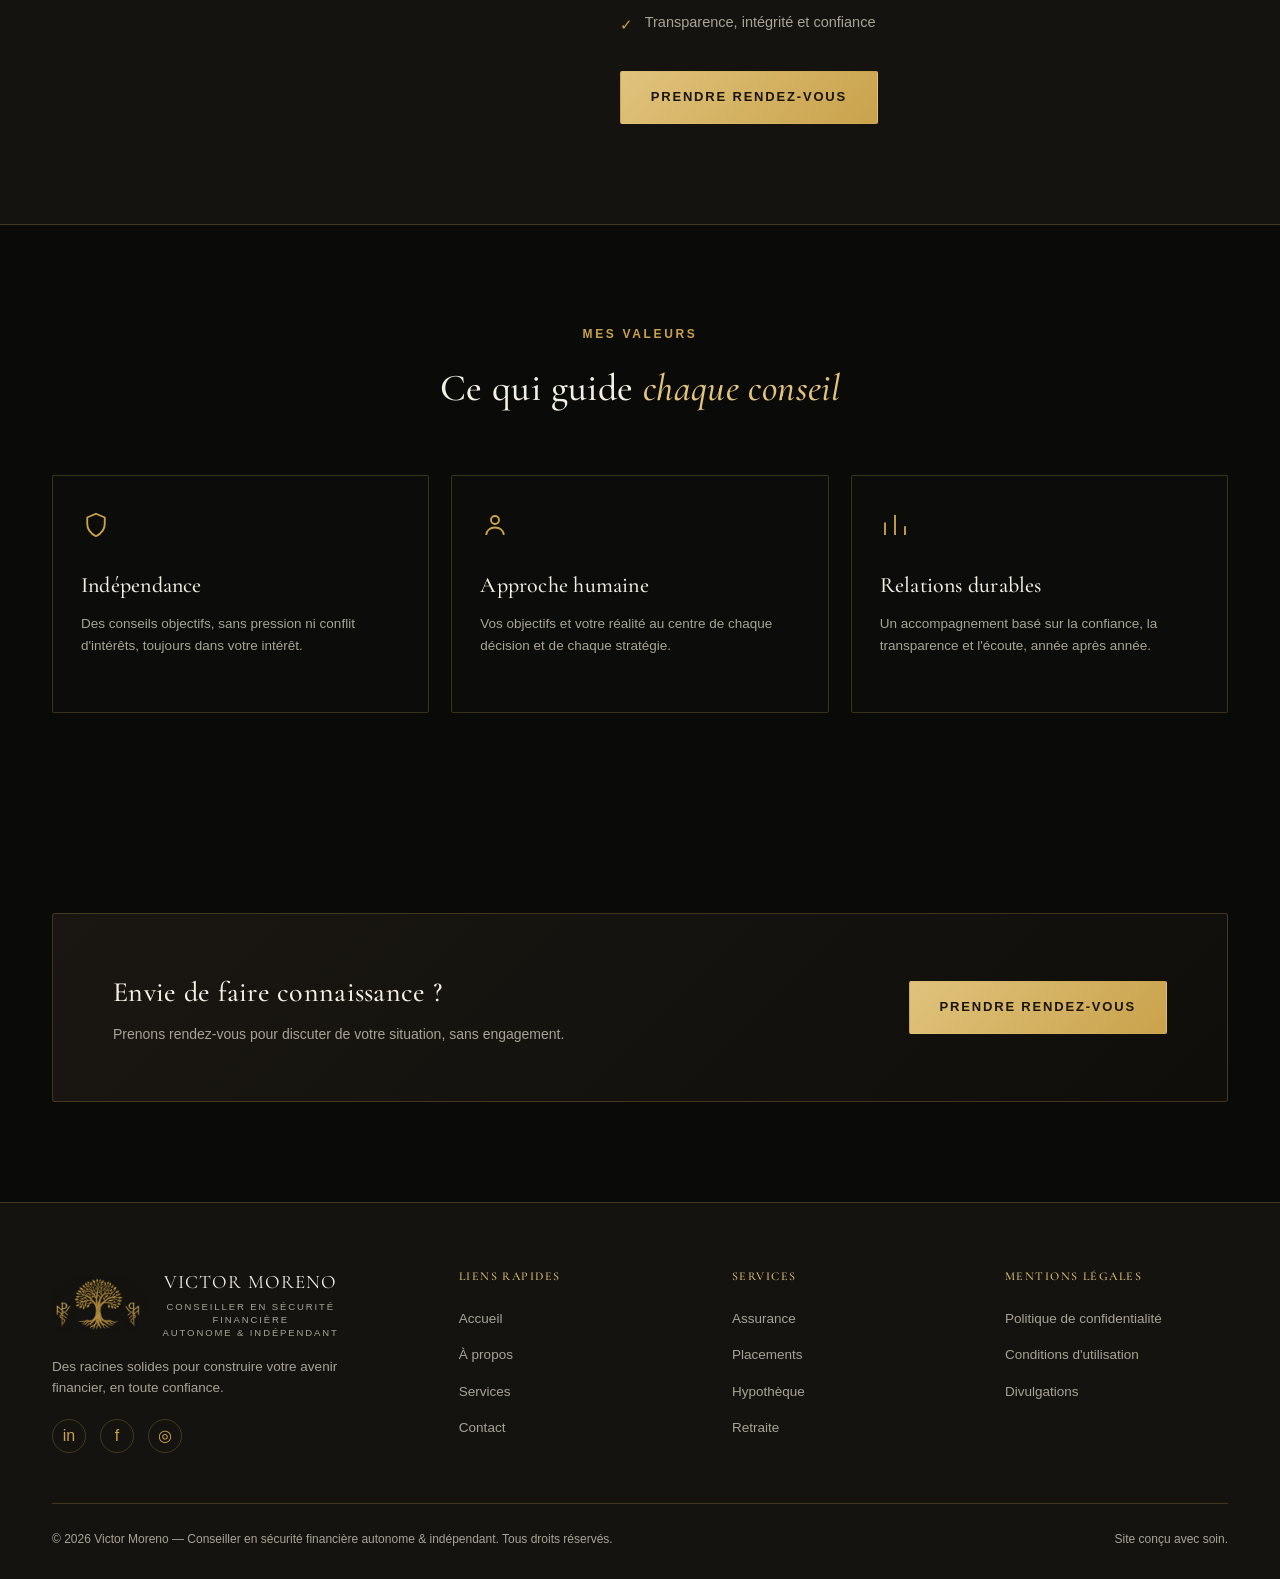
==== commit fd1ee794: "Modification police" ====
--- a/a-propos.html
+++ b/a-propos.html
@@ -52,10 +52,13 @@
     <div>
       <span class="eyebrow">Mon parcours</span>
       <h2 style="margin-top:14px;">Plus qu'un conseiller.<br>Un <em style="color:var(--gold-light);font-style:italic;">partenaire financier.</em></h2>
-      <p class="body" style="margin-top:22px;">Je m'appelle Victor Moreno. Originaire de la Colombie, je vis au Québec depuis 2010. Conseiller en sécurité financière autonome et indépendant, j'ai choisi cette profession avec une conviction simple : une bonne éducation financière peut transformer une vie.</p>
-      <p class="body">Au fil de mon parcours, j'ai constaté que de nombreuses personnes travaillent fort sans toujours disposer des connaissances ou de l'accompagnement nécessaires pour protéger leur patrimoine, préparer leur retraite ou atteindre leurs objectifs financiers. C'est cette réalité qui m'a motivé à accompagner mes clients dans leurs décisions financières.</p>
-      <p class="body">Certifié par l'Autorité des marchés financiers (AMF), j'offre un service personnalisé, transparent et adapté à la réalité de chacun. Mon rôle est de vous aider à mettre en place des solutions qui protègent votre famille, favorisent la croissance de votre patrimoine et vous permettent d'envisager l'avenir avec confiance.</p>
-      <p class="body">Je crois qu'une relation de confiance, fondée sur l'écoute et des conseils adaptés, est la clé d'une planification financière réussie.</p>
+      <p class="body" style="margin-top:22px;">Je m'appelle Victor Moreno. Originaire de la Colombie, je vis au Québec depuis 2010. Mon parcours m'a permis de développer une grande capacité d'écoute et une compréhension des défis financiers auxquels plusieurs personnes et familles sont confrontées.</p>
+      <p class="body">J'ai choisi de faire carrière dans le domaine des services financiers parce que je suis convaincu que l'éducation financière peut transformer une vie. Pourtant, on nous enseigne rarement comment gérer notre argent, protéger notre patrimoine ou préparer notre retraite. C'est cette réalité qui m'a donné envie d'aider les autres à prendre des décisions éclairées pour leur avenir.</p>
+      <p class="body">Mon parcours n'a pas été traditionnel. Après avoir exploré différents domaines d'études, j'ai réalisé que ma véritable vocation était d'accompagner les gens dans l'atteinte de leurs objectifs financiers. Ayant moi-même connu certains défis financiers, j'ai compris l'importance d'une bonne planification et des conseils adaptés.</p>
+      <p class="body">Le déclic est venu en voyant des proches, dont mon parrain, enseignant toute sa vie, et ma mère, éprouver des difficultés financières à la retraite malgré des années de travail. J'ai alors compris qu'il ne suffit pas de travailler fort : il faut aussi être bien accompagné pour bâtir un avenir financier solide.</p>
+      <p class="body">Aujourd'hui, après avoir complété ma formation et obtenu mes certifications auprès de l'Autorité des marchés financiers (AMF), j'exerce comme conseiller financier autonome et indépendant.</p>
+      <p class="body">Ma mission est d'offrir un accompagnement personnalisé, transparent et axé sur vos objectifs. Que ce soit pour protéger votre famille, faire croître votre patrimoine ou préparer votre retraite, je suis là pour vous aider à bâtir un avenir financier en toute confiance.</p>
+      
       <ul>
         <li><span class="check">✓</span> Approche humaine et personnalisée</li>
         <li><span class="check">✓</span> Indépendance totale, sans pression ni conflit d'intérêts</li>
--- a/style.css
+++ b/style.css
@@ -15,7 +15,7 @@
   body{
     background:var(--black);
     color:var(--cream);
-    font-family:var(--sans);
+    font-family: "Century Gothic", "Avant Garde", Century, sans-serif;
     line-height:1.6;
     overflow-x:hidden;
   }
@@ -85,6 +85,15 @@
   .nav-right{display:flex;align-items:center;gap:20px;flex-shrink:0;}
   .burger{display:none;flex-direction:column;gap:5px;cursor:pointer;}
   .burger span{width:24px;height:1.5px;background:var(--gold-light);}
+
+  .name{
+    text-align:center;
+    text-transform: uppercase;
+    }
+  /* TAG */
+  .tag{
+    text-align:center;
+  }
 
   /* HERO */
   .hero{
